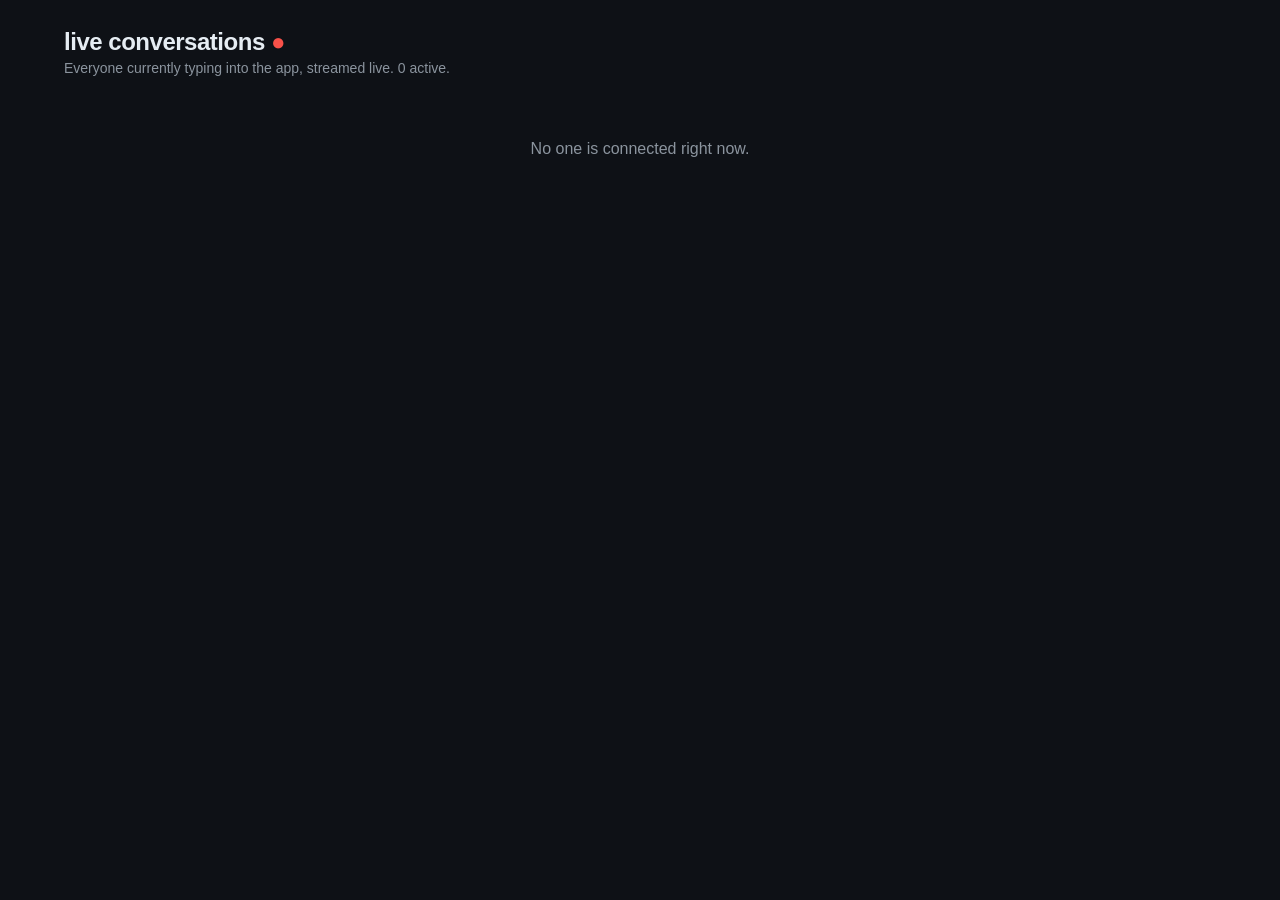
==== static/viewer.html @ 3ee54f6a "Word-level accuracy, VRAM token cap, live conversations, version indicator Prediction / accuracy: - " ====
<!DOCTYPE html>
<html lang="en">
<head>
  <meta charset="utf-8" />
  <meta name="viewport" content="width=device-width, initial-scale=1" />
  <title>live conversations · no free will</title>
  <style>
    :root {
      --bg: #0e1116; --panel: #161b22; --fg: #e6edf3; --muted: #8b949e;
      --mono: "SF Mono", "JetBrains Mono", "Fira Code", Menlo, Consolas, monospace;
    }
    * { box-sizing: border-box; }
    body { margin: 0; background: var(--bg); color: var(--fg);
      font-family: -apple-system, BlinkMacSystemFont, "Segoe UI", Roboto, sans-serif; }
    header { max-width: 1200px; margin: 0 auto; padding: 28px 24px 8px; }
    h1 { margin: 0 0 4px; font-size: 24px; letter-spacing: -0.02em; }
    .sub { color: var(--muted); font-size: 14px; }
    .dot { color: #f85149; }
    main {
      max-width: 1200px; margin: 0 auto; padding: 16px 24px 48px;
      display: grid; grid-template-columns: repeat(auto-fill, minmax(300px, 1fr)); gap: 16px;
    }
    .conv { background: var(--panel); border: 1px solid #30363d; border-radius: 10px; overflow: hidden; }
    .conv-head {
      display: flex; justify-content: space-between; gap: 8px;
      padding: 8px 12px; border-bottom: 1px solid #30363d;
      font-family: var(--mono); font-size: 12px; color: var(--muted);
    }
    .conv-body {
      margin: 0; padding: 12px; min-height: 90px; max-height: 320px; overflow-y: auto;
      font-family: var(--mono); font-size: 13px; line-height: 1.5;
      white-space: pre-wrap; word-break: break-word;
    }
    .empty { color: var(--muted); font-style: italic; }
    .none { color: var(--muted); padding: 40px 24px; grid-column: 1 / -1; text-align: center; }
  </style>
</head>
<body>
  <header>
    <h1>live conversations <span class="dot">●</span></h1>
    <div class="sub">Everyone currently typing into the app, streamed live. <span id="count">0</span> active.</div>
  </header>
  <main id="grid"><div class="none" id="none">No one is connected right now.</div></main>

  <script>
    const grid = document.getElementById("grid");
    const countEl = document.getElementById("count");
    const noneEl = document.getElementById("none");
    const panels = {};

    function refresh() {
      const n = Object.keys(panels).length;
      countEl.textContent = n;
      noneEl.style.display = n ? "none" : "";
    }
    function escapeHtml(s) {
      return s.replace(/&/g, "&amp;").replace(/</g, "&lt;").replace(/>/g, "&gt;");
    }
    function panelFor(id, ip) {
      if (panels[id]) return panels[id];
      const el = document.createElement("section");
      el.className = "conv";
      el.innerHTML =
        `<div class="conv-head"><span>${id}</span><span>${ip || ""}</span></div>` +
        `<pre class="conv-body"></pre>`;
      grid.appendChild(el);
      panels[id] = { el, body: el.querySelector(".conv-body") };
      refresh();
      return panels[id];
    }
    function setText(id, text) {
      const p = panels[id];
      if (!p) return;
      if (text) p.body.textContent = text;
      else p.body.innerHTML = '<span class="empty">(typing…)</span>';
      p.body.scrollTop = p.body.scrollHeight;
    }

    function connect() {
      const proto = location.protocol === "https:" ? "wss" : "ws";
      const ws = new WebSocket(`${proto}://${location.host}/sessions`);
      ws.onmessage = (ev) => {
        const d = JSON.parse(ev.data);
        if (d.type === "snapshot") {
          for (const id of Object.keys(panels)) { panels[id].el.remove(); delete panels[id]; }
          for (const s of d.sessions) { panelFor(s.id, s.ip); setText(s.id, s.text); }
          refresh();
        } else if (d.type === "open") {
          panelFor(d.id, d.ip); setText(d.id, "");
        } else if (d.type === "update") {
          panelFor(d.id); setText(d.id, d.text);
        } else if (d.type === "close") {
          const p = panels[d.id];
          if (p) { p.el.remove(); delete panels[d.id]; refresh(); }
        }
      };
      ws.onclose = () => setTimeout(connect, 1500);
    }
    connect();
  </script>
</body>
</html>
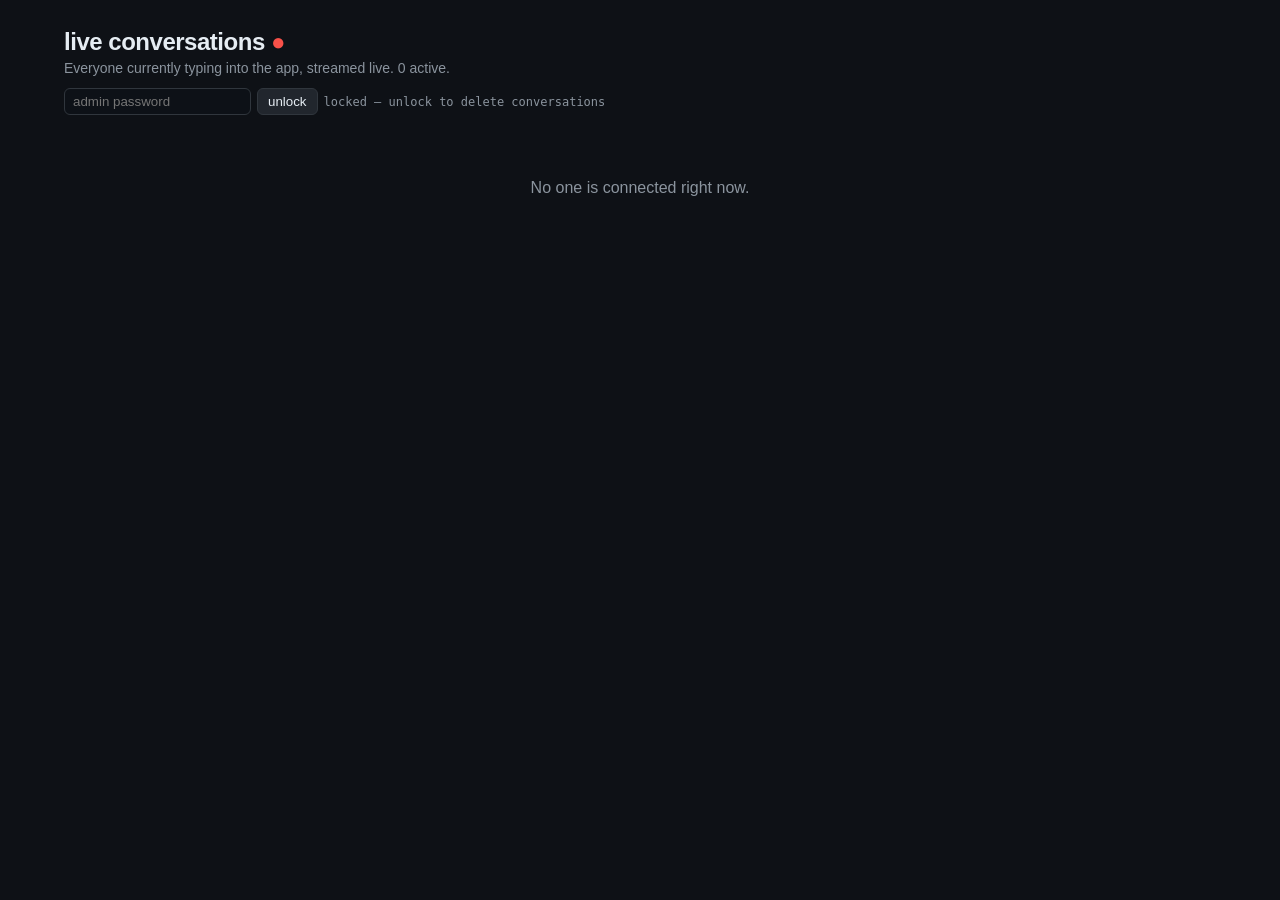
==== commit 338f1542: "Admin delete of individual conversations on the viewer page - The /viewer.html page gets an admin un" ====
--- a/static/viewer.html
+++ b/static/viewer.html
@@ -22,10 +22,21 @@
     }
     .conv { background: var(--panel); border: 1px solid #30363d; border-radius: 10px; overflow: hidden; }
     .conv-head {
-      display: flex; justify-content: space-between; gap: 8px;
+      display: flex; justify-content: space-between; gap: 8px; align-items: center;
       padding: 8px 12px; border-bottom: 1px solid #30363d;
       font-family: var(--mono); font-size: 12px; color: var(--muted);
     }
+    .hdr-right { display: flex; gap: 8px; align-items: center; }
+    .del { background: none; border: 0; color: #f85149; cursor: pointer;
+      font-size: 14px; line-height: 1; padding: 0 2px; display: none; }
+    .del.show { display: inline; }
+    .admin { margin-top: 12px; display: flex; gap: 6px; align-items: center; font-size: 13px; }
+    .admin input { background: #0d1117; color: var(--fg); border: 1px solid #30363d; border-radius: 6px; padding: 5px 8px; }
+    .admin button { background: #21262d; color: var(--fg); border: 1px solid #30363d; border-radius: 6px; padding: 5px 10px; cursor: pointer; }
+    .admin button:hover { background: #30363d; }
+    #astatus { color: var(--muted); font-family: var(--mono); font-size: 12px; }
+    #astatus.ok { color: #56d364; }
+    #astatus.err { color: #f85149; }
     .conv-body {
       margin: 0; padding: 12px; min-height: 90px; max-height: 320px; overflow-y: auto;
       font-family: var(--mono); font-size: 13px; line-height: 1.5;
@@ -39,6 +50,11 @@
   <header>
     <h1>live conversations <span class="dot">●</span></h1>
     <div class="sub">Everyone currently typing into the app, streamed live. <span id="count">0</span> active.</div>
+    <div class="admin">
+      <input type="password" id="pw" placeholder="admin password" autocomplete="off" />
+      <button id="unlock" type="button">unlock</button>
+      <span id="astatus">locked — unlock to delete conversations</span>
+    </div>
   </header>
   <main id="grid"><div class="none" id="none">No one is connected right now.</div></main>
 
@@ -46,7 +62,13 @@
     const grid = document.getElementById("grid");
     const countEl = document.getElementById("count");
     const noneEl = document.getElementById("none");
+    const pwEl = document.getElementById("pw");
+    const unlockEl = document.getElementById("unlock");
+    const aStatus = document.getElementById("astatus");
     const panels = {};
+    let sock = null;
+    let adminPw = null;     // verified admin password
+    let unlocked = false;
 
     function refresh() {
       const n = Object.keys(panels).length;
@@ -61,13 +83,25 @@
       const el = document.createElement("section");
       el.className = "conv";
       el.innerHTML =
-        `<div class="conv-head"><span>${id}</span><span>${ip || ""}</span></div>` +
-        `<pre class="conv-body"></pre>`;
+        `<div class="conv-head"><span>${id}</span>` +
+        `<span class="hdr-right"><span>${ip || ""}</span>` +
+        `<button class="del${unlocked ? " show" : ""}" title="delete this conversation">✕</button>` +
+        `</span></div><pre class="conv-body"></pre>`;
       grid.appendChild(el);
+      el.querySelector(".del").addEventListener("click", () => {
+        if (sock && sock.readyState === 1) {
+          sock.send(JSON.stringify({ action: "delete", id, password: adminPw }));
+        }
+      });
       panels[id] = { el, body: el.querySelector(".conv-body") };
       refresh();
       return panels[id];
     }
+
+    unlockEl.addEventListener("click", () => {
+      if (sock && sock.readyState === 1) sock.send(JSON.stringify({ admin_check: pwEl.value }));
+    });
+    pwEl.addEventListener("keydown", (e) => { if (e.key === "Enter") unlockEl.click(); });
     function setText(id, text) {
       const p = panels[id];
       if (!p) return;
@@ -78,9 +112,18 @@
 
     function connect() {
       const proto = location.protocol === "https:" ? "wss" : "ws";
-      const ws = new WebSocket(`${proto}://${location.host}/sessions`);
-      ws.onmessage = (ev) => {
+      sock = new WebSocket(`${proto}://${location.host}/sessions`);
+      sock.onmessage = (ev) => {
         const d = JSON.parse(ev.data);
+        if (typeof d.admin_ok === "boolean") {
+          unlocked = d.admin_ok;
+          adminPw = unlocked ? pwEl.value : null;
+          document.querySelectorAll(".del").forEach((b) => b.classList.toggle("show", unlocked));
+          aStatus.textContent = unlocked ? "unlocked — click ✕ to delete a conversation" : "wrong password";
+          aStatus.className = unlocked ? "ok" : "err";
+          return;
+        }
+        if (d.error) { aStatus.textContent = d.error; aStatus.className = "err"; return; }
         if (d.type === "snapshot") {
           for (const id of Object.keys(panels)) { panels[id].el.remove(); delete panels[id]; }
           for (const s of d.sessions) { panelFor(s.id, s.ip); setText(s.id, s.text); }
@@ -94,7 +137,7 @@
           if (p) { p.el.remove(); delete panels[d.id]; refresh(); }
         }
       };
-      ws.onclose = () => setTimeout(connect, 1500);
+      sock.onclose = () => setTimeout(connect, 1500);
     }
     connect();
   </script>
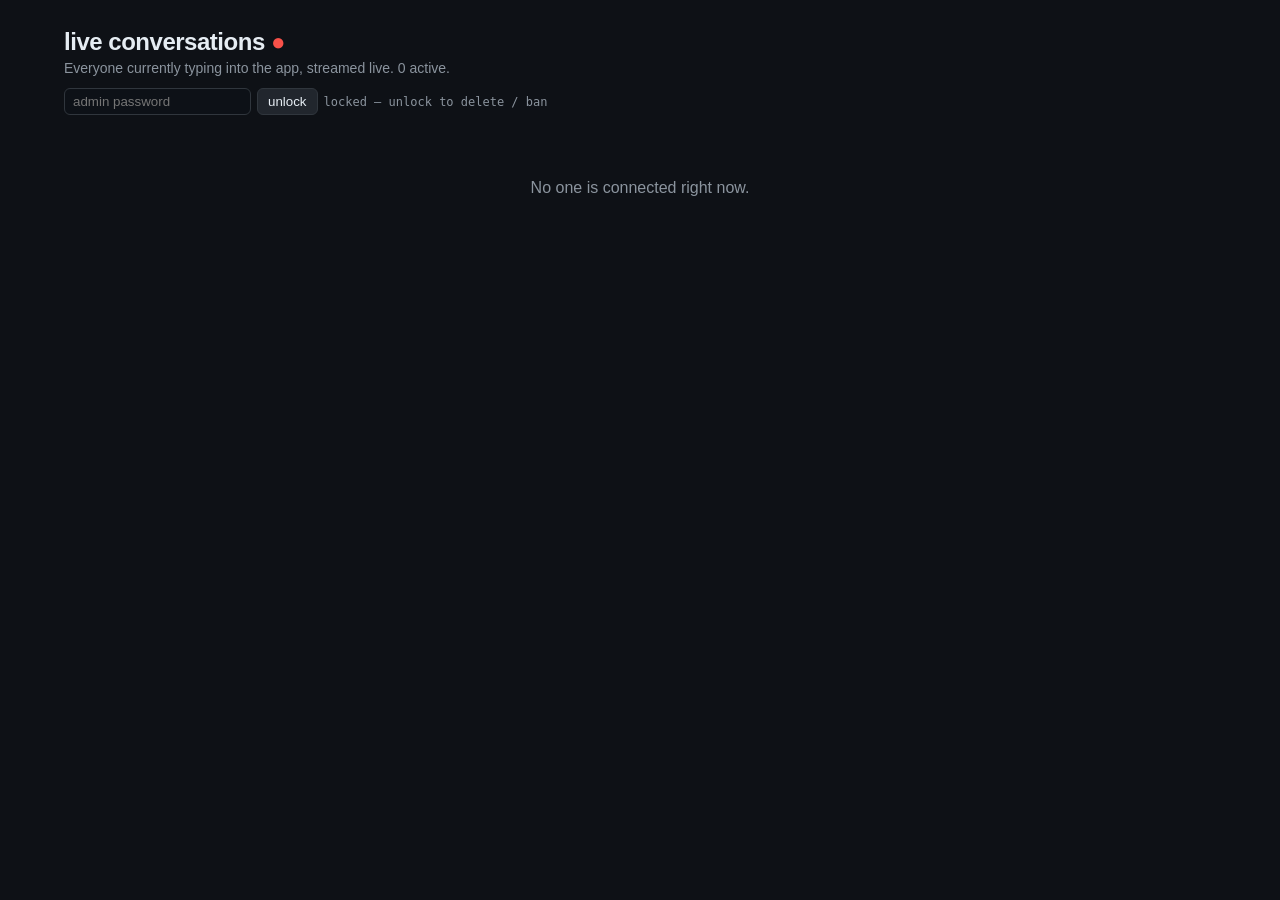
==== commit 92c6291a: "Unban list on the viewer admin panel; admin password from env only - Unlocking the viewer returns th" ====
--- a/static/viewer.html
+++ b/static/viewer.html
@@ -27,9 +27,14 @@
       font-family: var(--mono); font-size: 12px; color: var(--muted);
     }
     .hdr-right { display: flex; gap: 8px; align-items: center; }
+    .score { font-weight: 600; font-variant-numeric: tabular-nums; }
+    .flag { font-size: 16px; }
     .del { background: none; border: 0; color: #f85149; cursor: pointer;
       font-size: 14px; line-height: 1; padding: 0 2px; display: none; }
     .del.show { display: inline; }
+    .ban { background: none; border: 1px solid rgba(227,179,65,0.4); color: #e3b341; cursor: pointer;
+      font-size: 11px; line-height: 1; padding: 2px 6px; border-radius: 5px; display: none; }
+    .ban.show { display: inline; }
     .admin { margin-top: 12px; display: flex; gap: 6px; align-items: center; font-size: 13px; }
     .admin input { background: #0d1117; color: var(--fg); border: 1px solid #30363d; border-radius: 6px; padding: 5px 8px; }
     .admin button { background: #21262d; color: var(--fg); border: 1px solid #30363d; border-radius: 6px; padding: 5px 10px; cursor: pointer; }
@@ -37,6 +42,15 @@
     #astatus { color: var(--muted); font-family: var(--mono); font-size: 12px; }
     #astatus.ok { color: #56d364; }
     #astatus.err { color: #f85149; }
+    .banlist { margin-top: 12px; }
+    .banlist-head { color: var(--muted); font-family: var(--mono); font-size: 12px; margin-bottom: 4px; }
+    .banlist ul { list-style: none; margin: 0; padding: 0; display: flex; flex-direction: column; gap: 4px; max-width: 460px; }
+    .banlist li { display: flex; justify-content: space-between; align-items: center; gap: 8px;
+      background: var(--panel); border: 1px solid #30363d; border-radius: 6px; padding: 4px 8px; }
+    .banlist code { font-family: var(--mono); font-size: 12px; color: var(--fg); }
+    .unban { background: #21262d; color: var(--fg); border: 1px solid #30363d; border-radius: 5px;
+      padding: 3px 8px; cursor: pointer; font-size: 12px; }
+    .unban:hover { background: #30363d; }
     .conv-body {
       margin: 0; padding: 12px; min-height: 90px; max-height: 320px; overflow-y: auto;
       font-family: var(--mono); font-size: 13px; line-height: 1.5;
@@ -53,7 +67,11 @@
     <div class="admin">
       <input type="password" id="pw" placeholder="admin password" autocomplete="off" />
       <button id="unlock" type="button">unlock</button>
-      <span id="astatus">locked — unlock to delete conversations</span>
+      <span id="astatus">locked — unlock to delete / ban</span>
+    </div>
+    <div class="banlist" id="banlist" hidden>
+      <div class="banlist-head">banned browsers (<span id="bancount">0</span>)</div>
+      <ul id="bans"></ul>
     </div>
   </header>
   <main id="grid"><div class="none" id="none">No one is connected right now.</div></main>
@@ -65,6 +83,9 @@
     const pwEl = document.getElementById("pw");
     const unlockEl = document.getElementById("unlock");
     const aStatus = document.getElementById("astatus");
+    const banlistEl = document.getElementById("banlist");
+    const bansUl = document.getElementById("bans");
+    const banCount = document.getElementById("bancount");
     const panels = {};
     let sock = null;
     let adminPw = null;     // verified admin password
@@ -78,13 +99,15 @@
     function escapeHtml(s) {
       return s.replace(/&/g, "&amp;").replace(/</g, "&lt;").replace(/>/g, "&gt;");
     }
-    function panelFor(id, ip) {
+    function panelFor(id, flag) {
       if (panels[id]) return panels[id];
       const el = document.createElement("section");
       el.className = "conv";
       el.innerHTML =
-        `<div class="conv-head"><span>${id}</span>` +
-        `<span class="hdr-right"><span>${ip || ""}</span>` +
+        `<div class="conv-head">` +
+        `<span>${id} <span class="score" title="words fully predicted">—</span></span>` +
+        `<span class="hdr-right"><span class="flag" title="approx. location">${flag || "🌐"}</span>` +
+        `<button class="ban${unlocked ? " show" : ""}" title="ban this browser from reconnecting">ban</button>` +
         `<button class="del${unlocked ? " show" : ""}" title="delete this conversation">✕</button>` +
         `</span></div><pre class="conv-body"></pre>`;
       grid.appendChild(el);
@@ -93,9 +116,56 @@
           sock.send(JSON.stringify({ action: "delete", id, password: adminPw }));
         }
       });
-      panels[id] = { el, body: el.querySelector(".conv-body") };
+      el.querySelector(".ban").addEventListener("click", () => {
+        if (sock && sock.readyState === 1 &&
+            confirm(`Ban ${id}? Their browser won't be able to reconnect (clearing storage/incognito gets around it).`)) {
+          sock.send(JSON.stringify({ action: "ban", id, password: adminPw }));
+        }
+      });
+      panels[id] = {
+        el, body: el.querySelector(".conv-body"),
+        score: el.querySelector(".score"), flag: el.querySelector(".flag"),
+      };
       refresh();
       return panels[id];
+    }
+
+    function setFlag(id, flag) {
+      const p = panels[id];
+      if (p && flag) p.flag.textContent = flag;
+    }
+
+    function setScore(id, score) {
+      const p = panels[id];
+      if (!p) return;
+      if (score == null) {
+        p.score.textContent = "—";
+        p.score.style.color = "";
+      } else {
+        p.score.textContent = Math.round(score * 100) + "%";
+        p.score.style.color = `hsl(${Math.round(120 * score)}, 70%, 62%)`; // red→green
+      }
+    }
+
+    function renderBans(list) {
+      banCount.textContent = list.length;
+      bansUl.innerHTML = "";
+      for (const cid of list) {
+        const li = document.createElement("li");
+        const code = document.createElement("code");
+        code.textContent = cid.length > 16 ? cid.slice(0, 16) + "…" : cid;
+        code.title = cid;
+        const btn = document.createElement("button");
+        btn.className = "unban";
+        btn.textContent = "unban";
+        btn.addEventListener("click", () => {
+          if (sock && sock.readyState === 1) {
+            sock.send(JSON.stringify({ action: "unban", cid, password: adminPw }));
+          }
+        });
+        li.append(code, btn);
+        bansUl.appendChild(li);
+      }
     }
 
     unlockEl.addEventListener("click", () => {
@@ -118,20 +188,27 @@
         if (typeof d.admin_ok === "boolean") {
           unlocked = d.admin_ok;
           adminPw = unlocked ? pwEl.value : null;
-          document.querySelectorAll(".del").forEach((b) => b.classList.toggle("show", unlocked));
-          aStatus.textContent = unlocked ? "unlocked — click ✕ to delete a conversation" : "wrong password";
+          document.querySelectorAll(".del, .ban").forEach((b) => b.classList.toggle("show", unlocked));
+          banlistEl.hidden = !unlocked;          // ban list only appears when unlocked
+          if (unlocked) renderBans(d.bans || []);
+          aStatus.textContent = unlocked ? "unlocked — ✕ delete · ban · manage bans below" : "wrong password";
           aStatus.className = unlocked ? "ok" : "err";
           return;
         }
+        if (d.type === "bans") { renderBans(d.bans || []); return; }
         if (d.error) { aStatus.textContent = d.error; aStatus.className = "err"; return; }
         if (d.type === "snapshot") {
           for (const id of Object.keys(panels)) { panels[id].el.remove(); delete panels[id]; }
-          for (const s of d.sessions) { panelFor(s.id, s.ip); setText(s.id, s.text); }
+          for (const s of d.sessions) { panelFor(s.id, s.flag); setText(s.id, s.text); setScore(s.id, s.score); }
           refresh();
         } else if (d.type === "open") {
-          panelFor(d.id, d.ip); setText(d.id, "");
+          panelFor(d.id, d.flag); setText(d.id, "");
         } else if (d.type === "update") {
           panelFor(d.id); setText(d.id, d.text);
+        } else if (d.type === "score") {
+          setScore(d.id, d.score);
+        } else if (d.type === "flag") {
+          setFlag(d.id, d.flag);
         } else if (d.type === "close") {
           const p = panels[d.id];
           if (p) { p.el.remove(); delete panels[d.id]; refresh(); }
